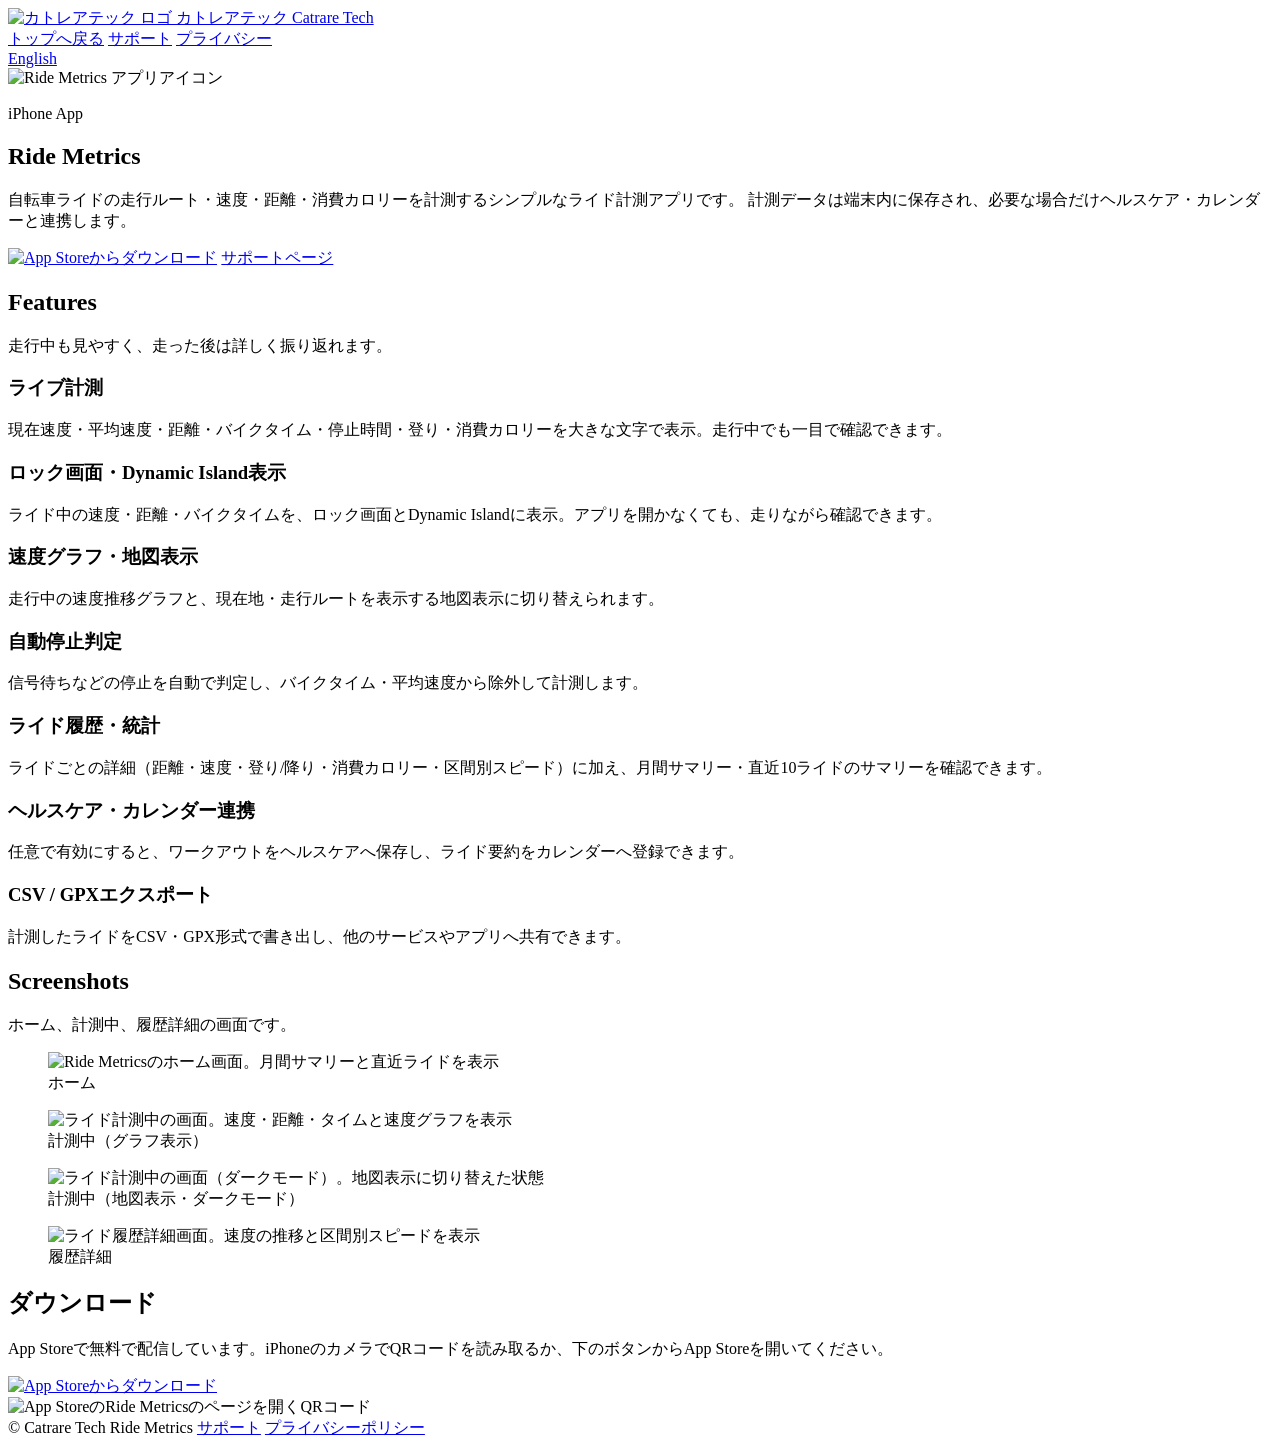
==== docs/ridemetrics/index.html @ 7ef65cf0 "ridemetrics: 1.1.0 のライブアクティビティ（ロック画面・Dynamic Island表示）を紹介ページに追加" ====
<!DOCTYPE html>
<html lang="ja">
<head>
  <meta charset="UTF-8" />
  <meta http-equiv="Content-Security-Policy" content="default-src 'self'; script-src 'self'; style-src 'self' 'unsafe-inline'; img-src 'self' data:; font-src 'self'; connect-src 'self'; frame-src 'none'; object-src 'none'; base-uri 'self'; form-action 'self'" />
  <meta name="viewport" content="width=device-width, initial-scale=1.0" />

  <title>Ride Metrics | カトレアテック</title>
  <meta name="description" content="自転車ライドのルート・速度・距離・消費カロリーを計測するiPhoneアプリ「Ride Metrics」の紹介ページです。ヘルスケア・カレンダー連携、地図表示、走行後の詳細な統計を無料で利用できます。" />
  <link rel="canonical" href="https://www.catrare-tech.jp/ridemetrics/" />
  <link rel="alternate" hreflang="ja" href="https://www.catrare-tech.jp/ridemetrics/" />
  <link rel="alternate" hreflang="en" href="https://www.catrare-tech.jp/ridemetrics/en/" />
  <meta property="og:type" content="website" />
  <meta property="og:site_name" content="カトレアテック" />
  <meta property="og:title" content="Ride Metrics | カトレアテック" />
  <meta property="og:description" content="自転車ライドのルート・速度・距離・消費カロリーを計測するiPhoneアプリ「Ride Metrics」の紹介ページです。ヘルスケア・カレンダー連携、地図表示、走行後の詳細な統計を無料で利用できます。" />
  <meta property="og:url" content="https://www.catrare-tech.jp/ridemetrics/" />
  <meta property="og:image" content="https://www.catrare-tech.jp/assets/og/ridemetrics.png" />
  <meta property="og:image:width" content="1200" />
  <meta property="og:image:height" content="630" />
  <meta property="og:image:alt" content="Ride Metrics" />
  <meta property="og:locale" content="ja_JP" />
  <meta name="twitter:card" content="summary_large_image" />

  <link rel="stylesheet" href="../assets/style.css" />
  <link rel="icon" type="image/png" href="../assets/favicon.png" />
  <link rel="apple-touch-icon" href="../assets/apple-touch-icon.png" />
</head>

<body>
  <header>
    <div class="container header-inner">
      <a href="../" class="brand" aria-label="カトレアテック ホーム">
        <img src="../assets/favicon.png" alt="カトレアテック ロゴ" />
        <span class="brand-text">
          <span>カトレアテック</span>
          <span>Catrare Tech</span>
        </span>
      </a>

      <div class="nav-wrap">
        <nav>
          <a href="../">トップへ戻る</a>
          <a href="support/">サポート</a>
          <a href="privacy/">プライバシー</a>
        </nav>
        <a href="en/" class="lang-switch">English</a>
      </div>
    </div>
  </header>

  <main>
    <section class="hero app-hero">
      <div class="container app-hero-grid">
        <img class="app-icon" src="assets/app-icon.png" alt="Ride Metrics アプリアイコン" />
        <div>
          <p class="eyebrow">iPhone App</p>
          <h1>Ride Metrics</h1>
          <p class="lead">
            自転車ライドの走行ルート・速度・距離・消費カロリーを計測するシンプルなライド計測アプリです。
            計測データは端末内に保存され、必要な場合だけヘルスケア・カレンダーと連携します。
          </p>

          <div class="buttons">
            <a class="app-store-badge" href="https://apps.apple.com/jp/app/id6809061164" target="_blank" rel="noopener noreferrer"><img src="../assets/badges/app-store-badge-ja.svg" alt="App Storeからダウンロード" width="131" height="48" /></a>
            <a class="button button-secondary" href="support/">サポートページ</a>
          </div>
        </div>
      </div>
    </section>

    <section id="features">
      <div class="container">
        <div class="section-title">
          <h2>Features</h2>
          <p>走行中も見やすく、走った後は詳しく振り返れます。</p>
        </div>

        <div class="features">
          <div class="service-card">
            <h3>ライブ計測</h3>
            <p>
              現在速度・平均速度・距離・バイクタイム・停止時間・登り・消費カロリーを大きな文字で表示。走行中でも一目で確認できます。
            </p>
          </div>

          <div class="service-card">
            <h3>ロック画面・Dynamic Island表示</h3>
            <p>
              ライド中の速度・距離・バイクタイムを、ロック画面とDynamic Islandに表示。アプリを開かなくても、走りながら確認できます。
            </p>
          </div>

          <div class="service-card">
            <h3>速度グラフ・地図表示</h3>
            <p>
              走行中の速度推移グラフと、現在地・走行ルートを表示する地図表示に切り替えられます。
            </p>
          </div>

          <div class="service-card">
            <h3>自動停止判定</h3>
            <p>
              信号待ちなどの停止を自動で判定し、バイクタイム・平均速度から除外して計測します。
            </p>
          </div>

          <div class="service-card">
            <h3>ライド履歴・統計</h3>
            <p>
              ライドごとの詳細（距離・速度・登り/降り・消費カロリー・区間別スピード）に加え、月間サマリー・直近10ライドのサマリーを確認できます。
            </p>
          </div>

          <div class="service-card">
            <h3>ヘルスケア・カレンダー連携</h3>
            <p>
              任意で有効にすると、ワークアウトをヘルスケアへ保存し、ライド要約をカレンダーへ登録できます。
            </p>
          </div>

          <div class="service-card">
            <h3>CSV / GPXエクスポート</h3>
            <p>
              計測したライドをCSV・GPX形式で書き出し、他のサービスやアプリへ共有できます。
            </p>
          </div>
        </div>
      </div>
    </section>

    <section id="screenshots">
      <div class="container">
        <div class="section-title">
          <h2>Screenshots</h2>
          <p>ホーム、計測中、履歴詳細の画面です。</p>
        </div>

        <div class="screenshots">
          <figure class="screenshot-card">
            <img src="assets/screenshots/01-top.jpg" alt="Ride Metricsのホーム画面。月間サマリーと直近ライドを表示" loading="lazy" />
            <figcaption>ホーム</figcaption>
          </figure>

          <figure class="screenshot-card">
            <img src="assets/screenshots/02-in-progress.jpg" alt="ライド計測中の画面。速度・距離・タイムと速度グラフを表示" loading="lazy" />
            <figcaption>計測中（グラフ表示）</figcaption>
          </figure>

          <figure class="screenshot-card">
            <img src="assets/screenshots/03-map-dark.jpg" alt="ライド計測中の画面（ダークモード）。地図表示に切り替えた状態" loading="lazy" />
            <figcaption>計測中（地図表示・ダークモード）</figcaption>
          </figure>

          <figure class="screenshot-card">
            <img src="assets/screenshots/04-history.jpg" alt="ライド履歴詳細画面。速度の推移と区間別スピードを表示" loading="lazy" />
            <figcaption>履歴詳細</figcaption>
          </figure>
        </div>
      </div>
    </section>

    <section id="download">
      <div class="container">
        <div class="download-box">
          <div>
            <h2>ダウンロード</h2>
            <p>
              App Storeで無料で配信しています。iPhoneのカメラでQRコードを読み取るか、下のボタンからApp Storeを開いてください。
            </p>
            <div class="buttons download-buttons">
              <a class="app-store-badge" href="https://apps.apple.com/jp/app/id6809061164" target="_blank" rel="noopener noreferrer"><img src="../assets/badges/app-store-badge-ja.svg" alt="App Storeからダウンロード" width="131" height="48" /></a>
            </div>
          </div>

          <img class="qr-code" src="assets/app-store-qr-ja.png" alt="App StoreのRide Metricsのページを開くQRコード" width="465" height="465" loading="lazy" />
        </div>
      </div>
    </section>
  </main>

  <footer>
    <div class="container footer-inner">
      <span>© Catrare Tech</span>
      <span>Ride Metrics</span>
      <span><a href="support/">サポート</a></span>
      <span><a href="privacy/">プライバシーポリシー</a></span>
    </div>
  </footer>
</body>
</html>
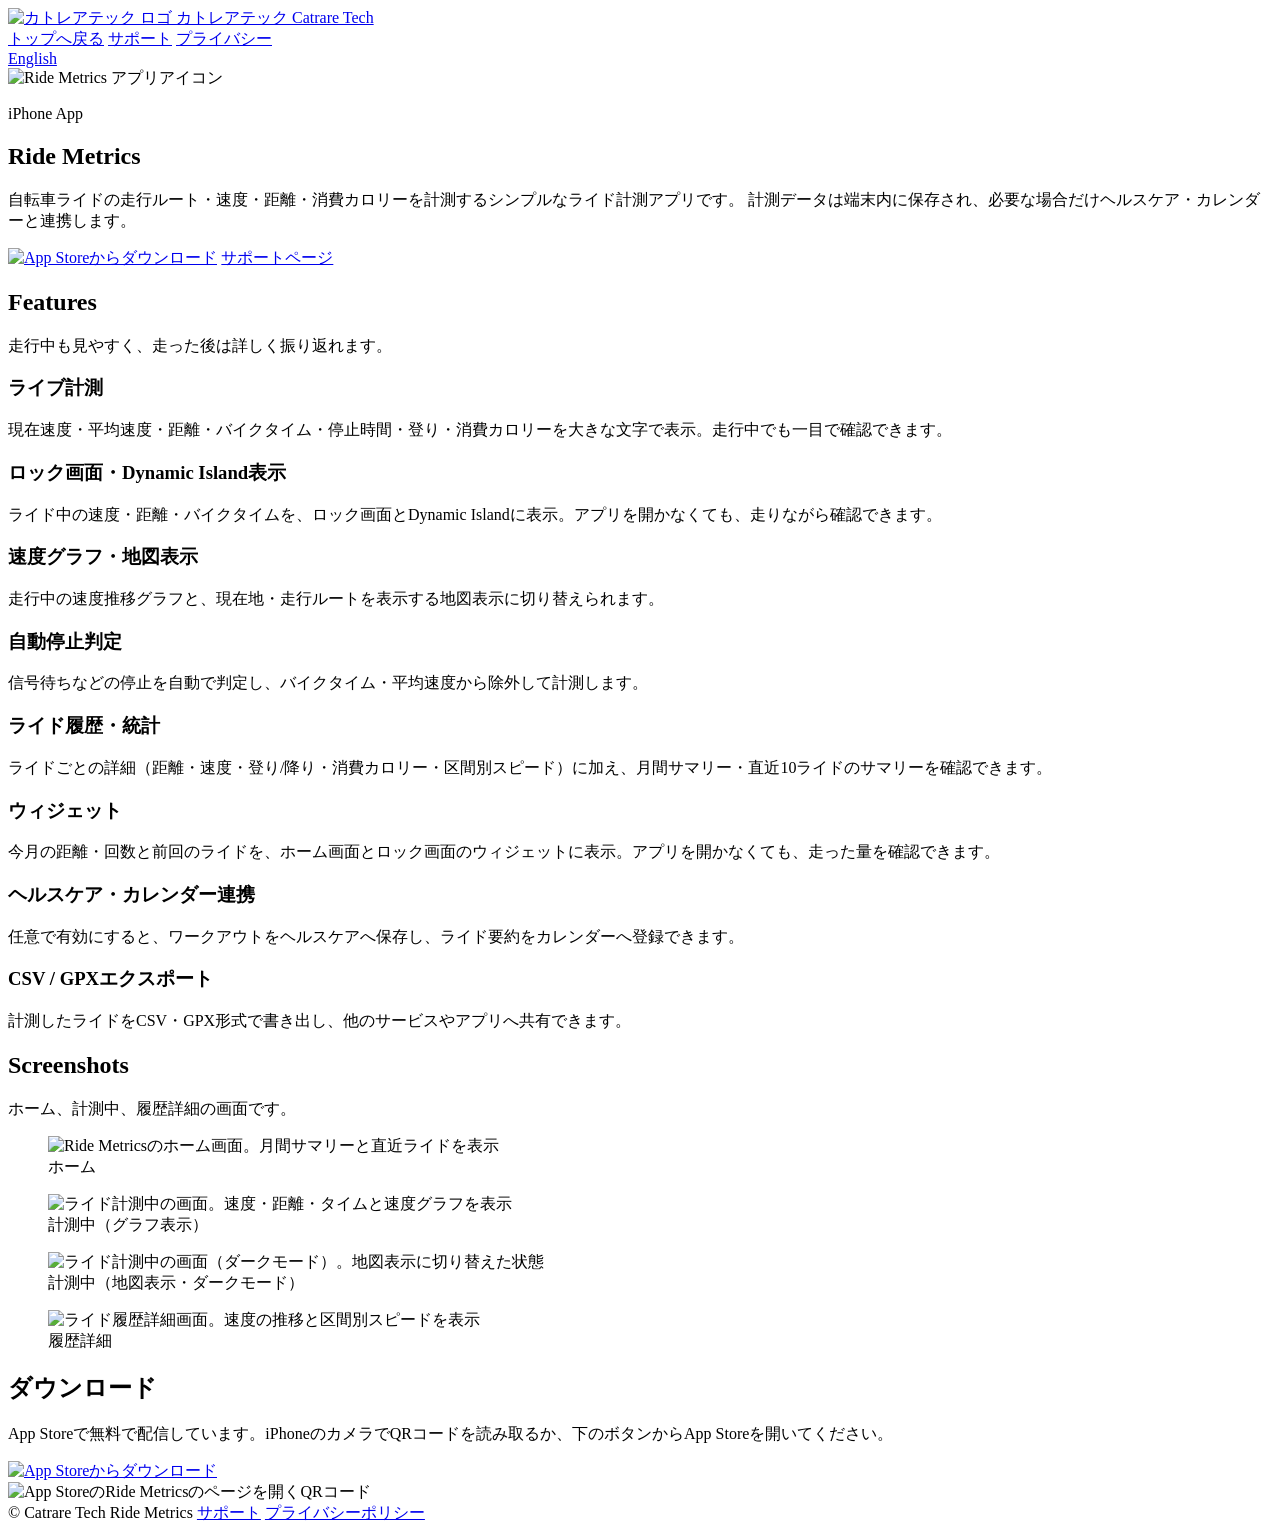
==== commit 50573032: "ridemetrics: 1.2.0 のホーム画面・ロック画面ウィジェットを紹介ページに追加" ====
--- a/docs/ridemetrics/index.html
+++ b/docs/ridemetrics/index.html
@@ -113,6 +113,13 @@
           </div>
 
           <div class="service-card">
+            <h3>ウィジェット</h3>
+            <p>
+              今月の距離・回数と前回のライドを、ホーム画面とロック画面のウィジェットに表示。アプリを開かなくても、走った量を確認できます。
+            </p>
+          </div>
+
+          <div class="service-card">
             <h3>ヘルスケア・カレンダー連携</h3>
             <p>
               任意で有効にすると、ワークアウトをヘルスケアへ保存し、ライド要約をカレンダーへ登録できます。
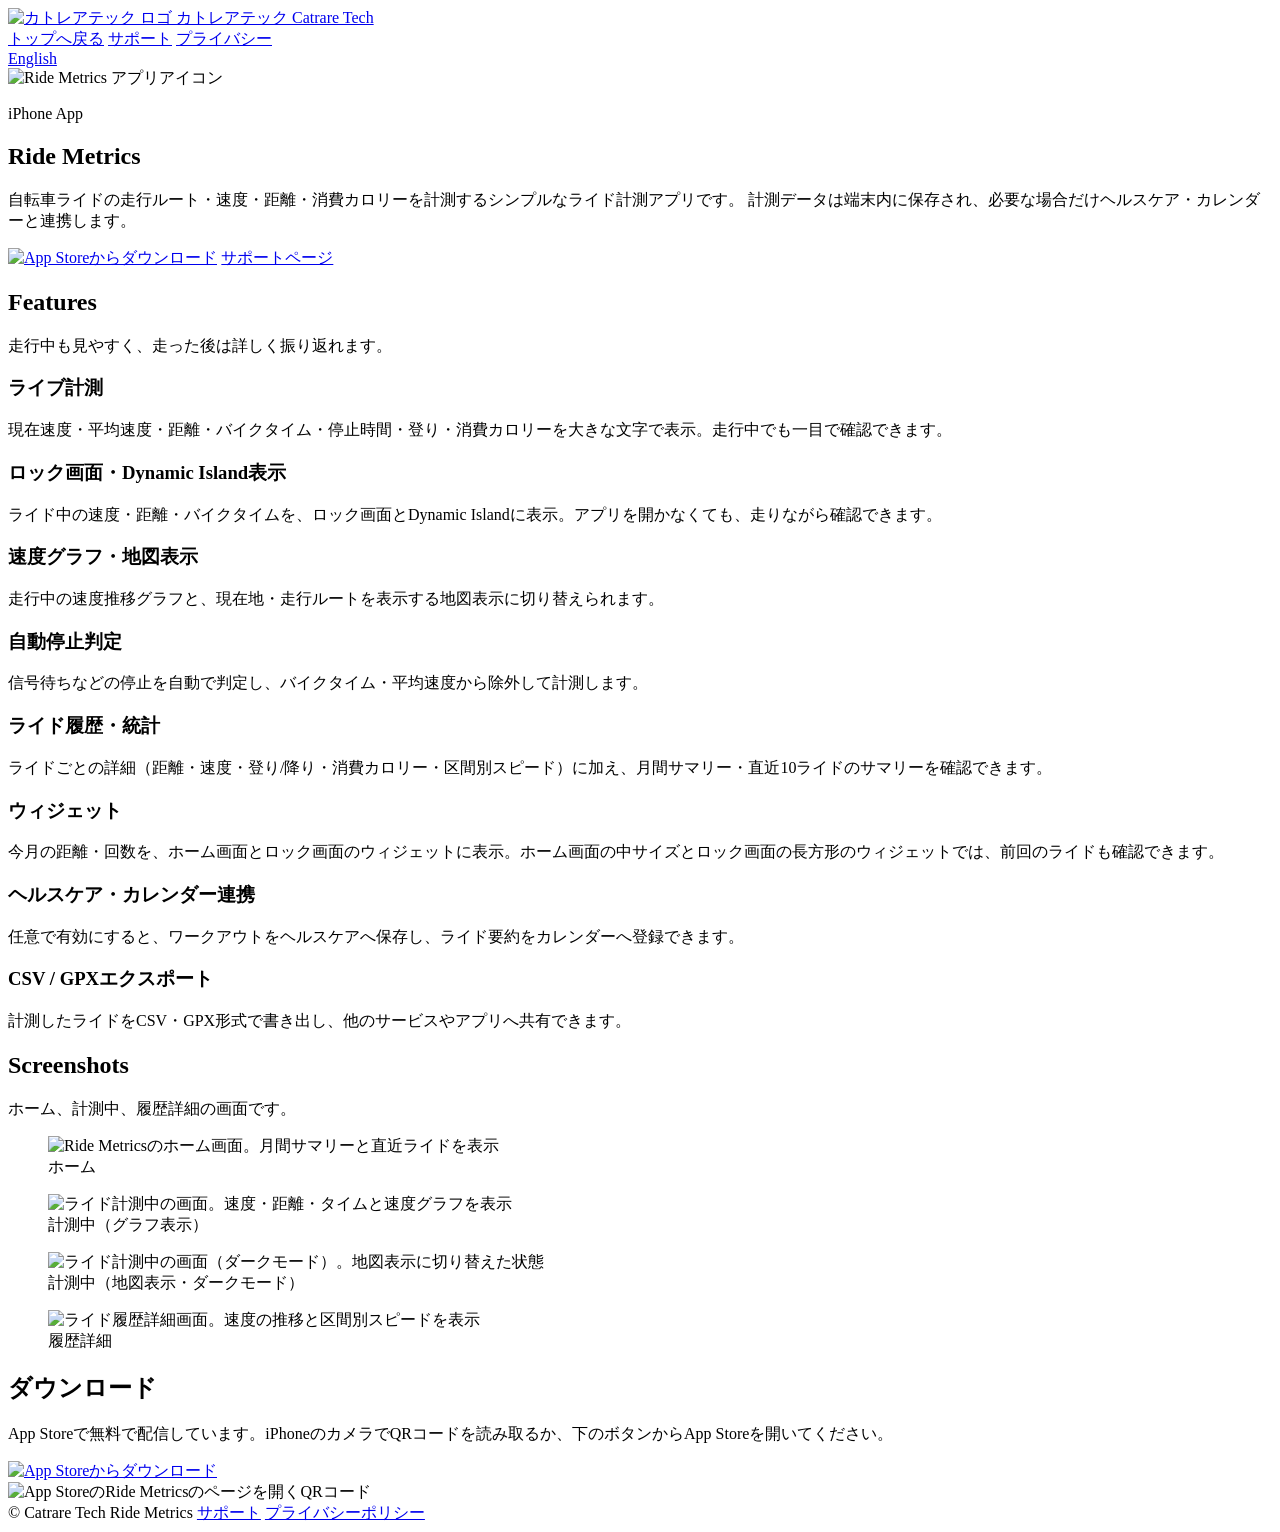
==== commit 12046aa7: "fix: PRレビュー指摘に対応（前回のライドを見られるウィジェットのサイズを明記）" ====
--- a/docs/ridemetrics/index.html
+++ b/docs/ridemetrics/index.html
@@ -115,7 +115,7 @@
           <div class="service-card">
             <h3>ウィジェット</h3>
             <p>
-              今月の距離・回数と前回のライドを、ホーム画面とロック画面のウィジェットに表示。アプリを開かなくても、走った量を確認できます。
+              今月の距離・回数を、ホーム画面とロック画面のウィジェットに表示。ホーム画面の中サイズとロック画面の長方形のウィジェットでは、前回のライドも確認できます。
             </p>
           </div>
 
